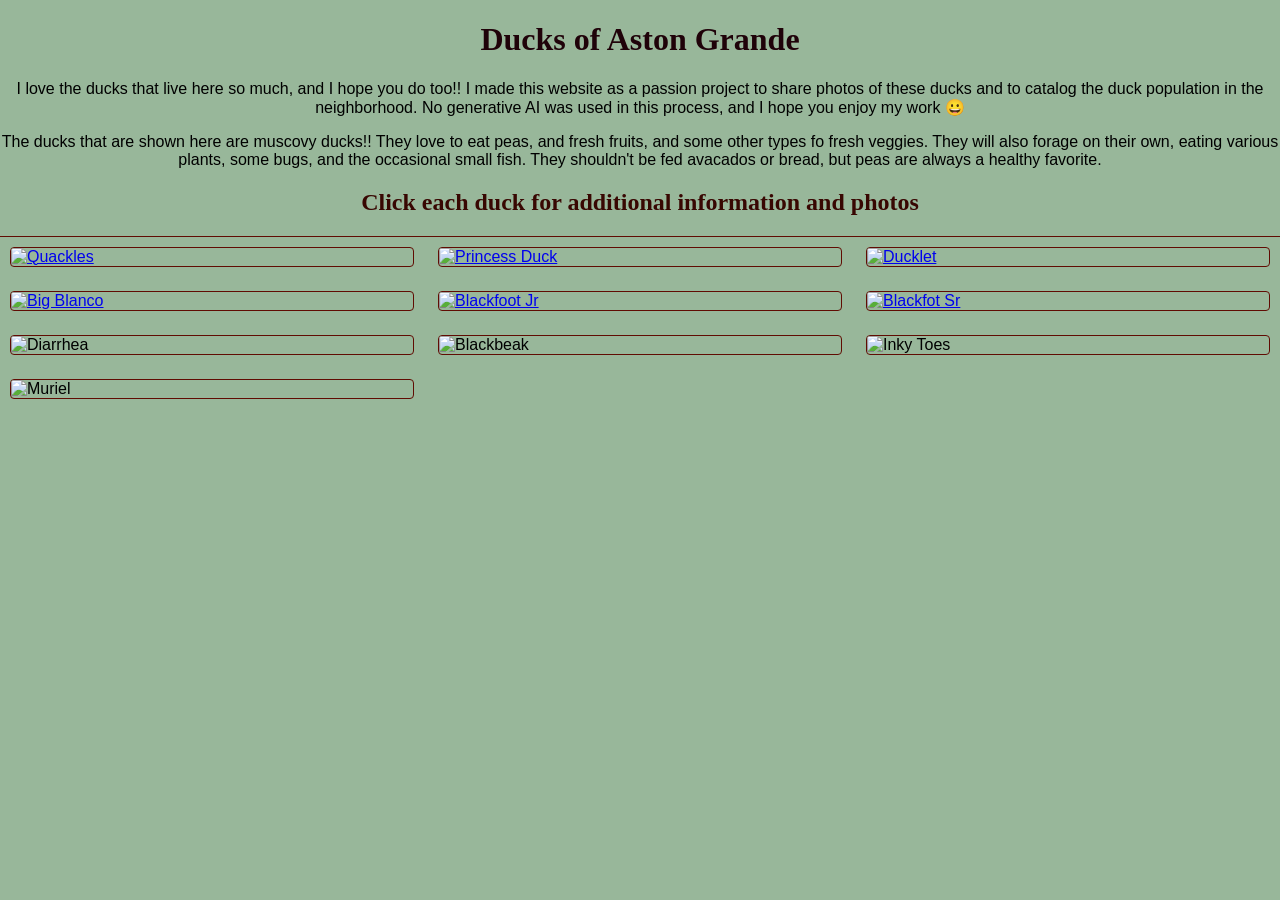
==== index.html @ 5681e24b "Add files via upload" ====
<!DOCTYPE html>
<html lang="en">

<head>
    <meta charset="UTF-8">
    <meta name="viewport" content="width=device-width, initial-scale=1.0">
    <title>Ducks of Aston Grande</title>
    <link rel="stylesheet"  href="styles.css">
</head>

<body>
    <header class="siteHeader">
        <h1>Ducks of Aston Grande</h1>
        <p>I love the ducks that live here so much, and I hope you do too!! 
            I made this website as a passion project to share photos of these ducks and to catalog the duck population in the neighborhood.
            No generative AI was used in this process, and I hope you enjoy my work &#128512</p>
        <p>The ducks that are shown here are muscovy ducks!! 
            They love to eat peas, and fresh fruits, and some other types fo fresh veggies. 
            They will also forage on their own, eating various plants, some bugs, and the occasional small fish. 
            They shouldn't be fed avacados or bread, but peas are always a healthy favorite. </p>
        <h2>Click each duck for additional information and photos</h2>
    </header>

    <div class = "gridd">
        <a class="frontImage" href="ducks/Quackles.html">
            <img src="frontImages/Quackles.jpg" alt="Quackles">
            <div class="caption">Quackles!!</div>
        </a>
        <a class="frontImage" href="ducks/PrincessDuck.html">
            <img src="frontImages/PrincessDuck.jpg" alt="Princess Duck">
            <div class="caption">Princess Duck!!!</div>
        </a>
        <a class="frontImage" href="ducks/Ducklet.html">
            <img src="frontImages/Ducklet.jpg" alt="Ducklet">
            <div class="caption">Little White Girl!! The Ducklet!!</div>
        </a>
        <a class="frontImage" href="ducks/BigBlanco.html">
            <img src="frontImages/BigBlanco.jpg" alt="Big Blanco">
            <div class="caption">Big Blanco!</div>
        </a>
        <a class="frontImage" href="ducks/BlackfootJr.html">
            <img src="frontImages/BlackfootJr.jpg" alt="Blackfoot Jr">
            <div class="caption">Blackfoot Jr!</div>
        </a>
        <a class="frontImage" href="ducks/BlackfootSr.html">
            <img src="frontImages/BlackfootSr.jpg" alt="Blackfot Sr">
            <div class="caption">Blackfoot Sr my beloved baby!!!!</div>
        </a>
        <a class="frontImage">
            <img src="frontImages/Diarrhea.jpg" alt="Diarrhea">
            <div class="caption">Diarrhea!!</div>
        </a>
        <a class="frontImage">
            <img src="frontImages/BlackBeak.jpg" alt="Blackbeak">
            <div class="caption">Blackbeak!!!!</div>
        </a>
        <a class="frontImage">
            <img src="frontImages/InkyToes.jpg" alt="Inky Toes">
            <div class="caption">Inky Toes</div>
        </a>
        <a class="frontImage">
            <img src="frontImages/Muriel.jpg" alt="Muriel">
            <div class="caption">Muriel</div>
        </a>
    </div>


</body>
</html>
---- styles.css ----
/* ---------- main page body and headers styles :) -----*/
body{
    margin: 0;
    background-color: #98b79a; 
    font-family: 'Tahoma', sans-serif;
}

.siteHeader{
    text-align: center;
    border-bottom: 1px solid #600c03;

}

/* grid style */
.gridd{
    display: grid;
    grid-template-columns: repeat(auto-fit, minmax(300px, 1fr));
    gap: 1.5rem 1.5rem;
    padding: 10px;
}

/* grid item style */
.frontImage{
    position: relative;
    overflow: hidden;
    border: 1px solid #600c03;
    border-radius: 4px;
}
.frontImage img {
    width: 100%;
    height: auto;
    display: block;
}
/* caption style */
.caption{
    position:absolute;
    bottom: 0;
    left: 0;
    right:0;
    background-color:#ffdcee;
    border: 1px solid #600c03;
    color: #011005;
    padding: 10px;
    transform: translateY(100%);
    transition: transform 0.3s ease
}
/*captions for hovering*/
.frontImage:hover .caption {
    transform: translateY(0);
}
/*----------------Gallery pages-----------------*/
.galleryImage{
    position: relative;
    overflow: hidden;
    border: 1px solid #600c03;
    border-radius: 4px;
} 
.galleryImage img {
    width: 100%;
    height: auto;
    display: block;
}
.description{
    font-family: Georgia, 'Times New Roman', Times, serif;
    margin-left: 1rem;
    color:#1f0209;
}
.subSiteHeader{
    text-align: right;
    color:#1f0209;
}
.buttonGridd{
    display: grid;
    grid-template-columns: repeat(auto-fit, minmax(30px, 200px));
    gap: 1.5rem 1.5rem;
    padding: 10px;
}
.home-button {
    display: inline-block;
    padding: 10px 20px;
    background-color: #ffdcee;
    color: #1f0209;
    border: 1px solid #600c03;
    text-align: center;
    text-decoration: none;
    border-radius: 5px;
}



/* heading styles */
h1{
    font-family: 'Georgia', serif; 
    text-align: center;
    color: #1f0209;
}
h2{
    font-family: 'Georgia', serif; 
    text-align: center;
    color:#380702
}
h3{
    font-family: 'Georgia', serif; 
    text-align: center;
}
h4{
    font-family: 'Georgia', serif; 
    text-align: center;
}
h5{
    font-family: 'Georgia', serif; 
    text-align: center;
}
h6{
    font-family: 'Georgia', serif; 
    text-align: center;
}
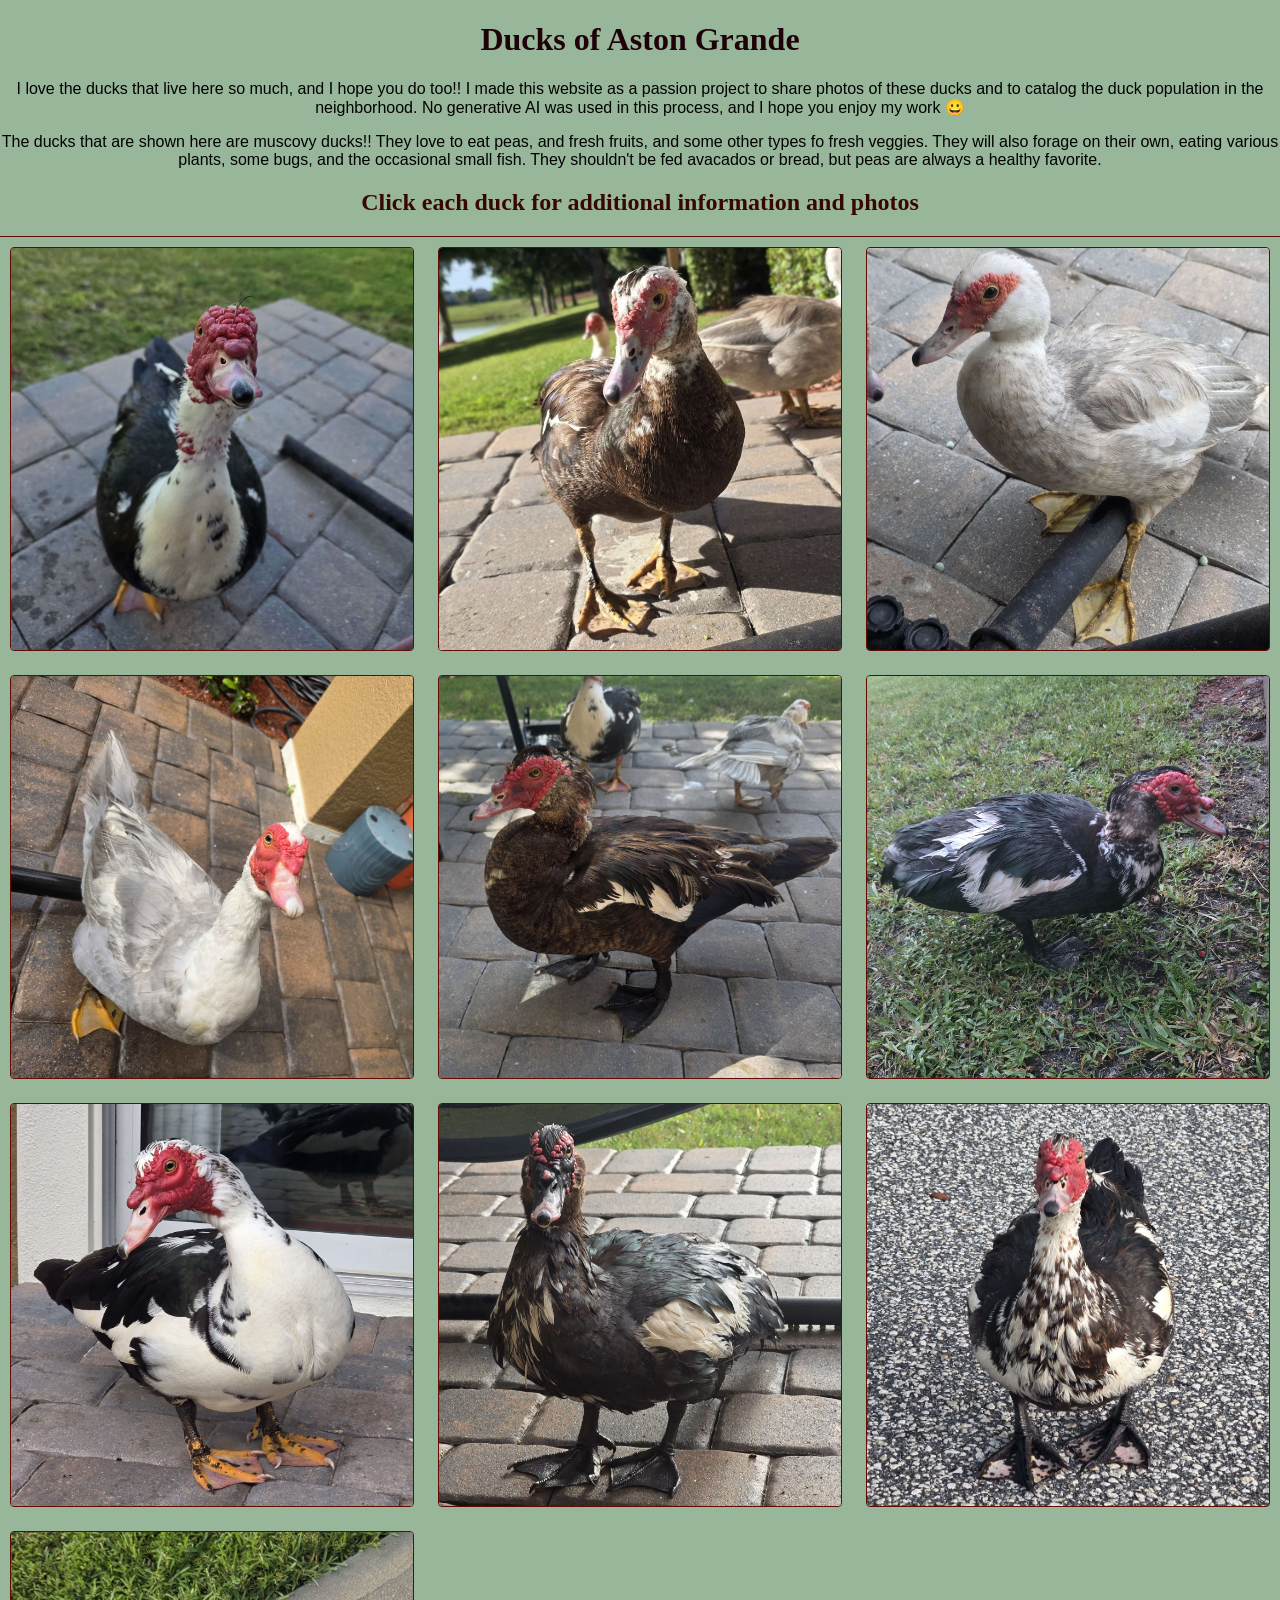
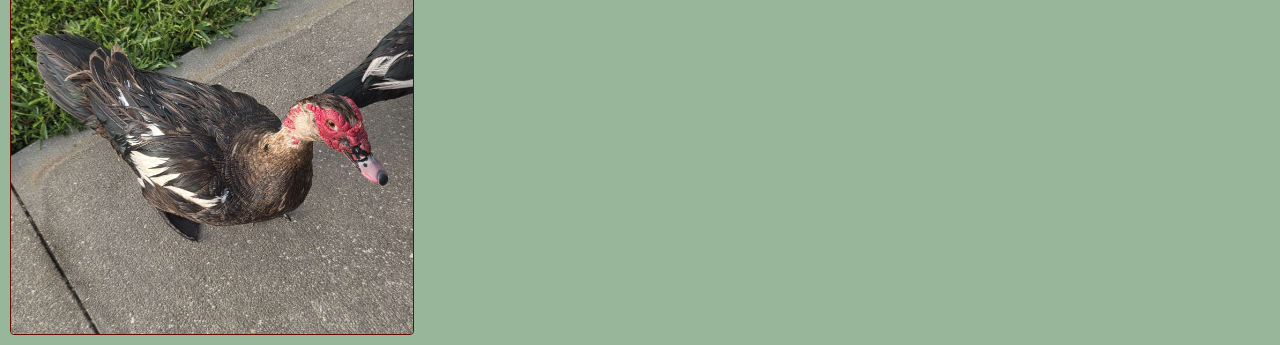
==== commit a6168def: "Update index.html" ====
--- a/index.html
+++ b/index.html
@@ -54,7 +54,7 @@
             <img src="frontImages/BlackBeak.jpg" alt="Blackbeak">
             <div class="caption">Blackbeak!!!!</div>
         </a>
-        <a class="frontImage">
+        <a class="frontImage" href="ducks/InkyToes.html">
             <img src="frontImages/InkyToes.jpg" alt="Inky Toes">
             <div class="caption">Inky Toes</div>
         </a>
--- a/styles.css
+++ b/styles.css
@@ -14,7 +14,7 @@
 /* grid style */
 .gridd{
     display: grid;
-    grid-template-columns: repeat(auto-fit, minmax(300px, 1fr));
+    grid-template-columns: repeat(auto-fit, minmax(350px, 1fr));
     gap: 1.5rem 1.5rem;
     padding: 10px;
 }
@@ -49,6 +49,13 @@
     transform: translateY(0);
 }
 /*----------------Gallery pages-----------------*/
+.galleryGridd{
+    display: grid;
+    grid-template-columns: repeat(auto-fit, minmax(400px, 1fr));
+    gap: 1.5rem 1.5rem;
+    padding: 10px;
+}
+
 .galleryImage{
     position: relative;
     overflow: hidden;
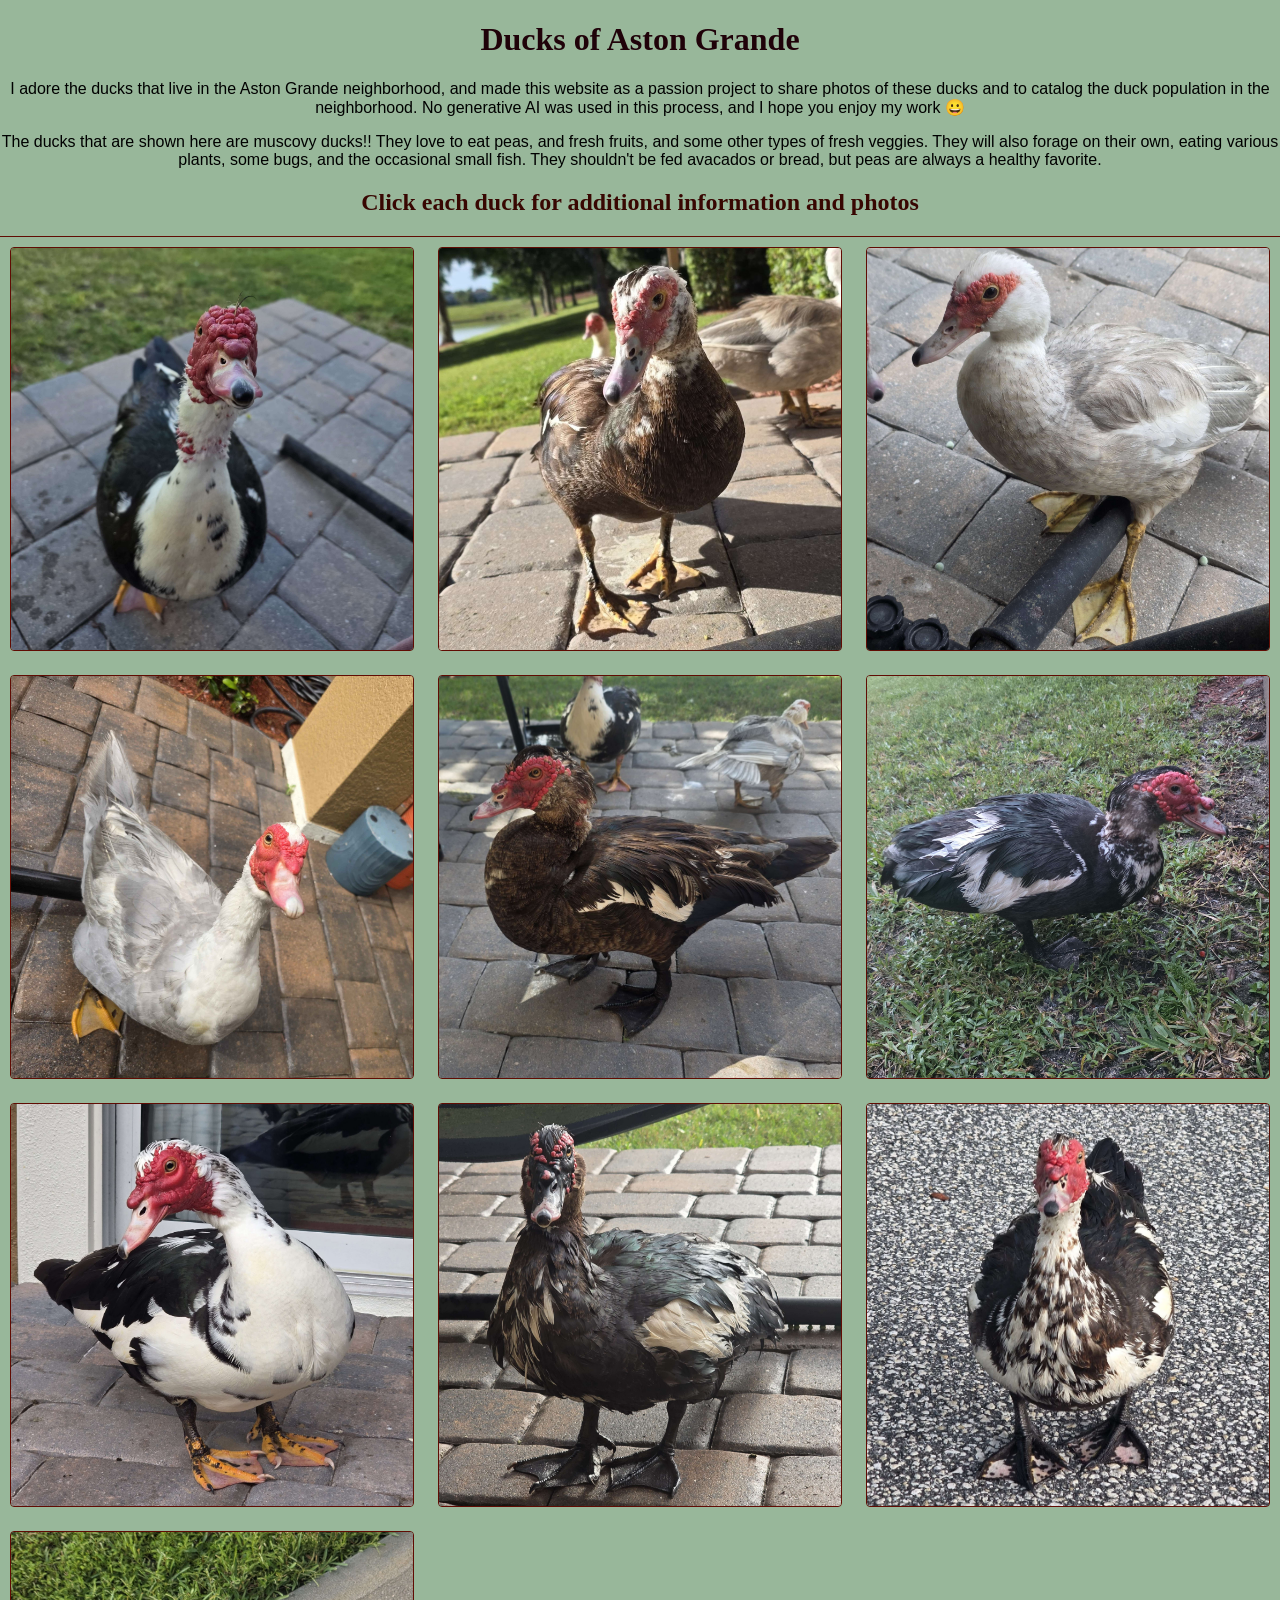
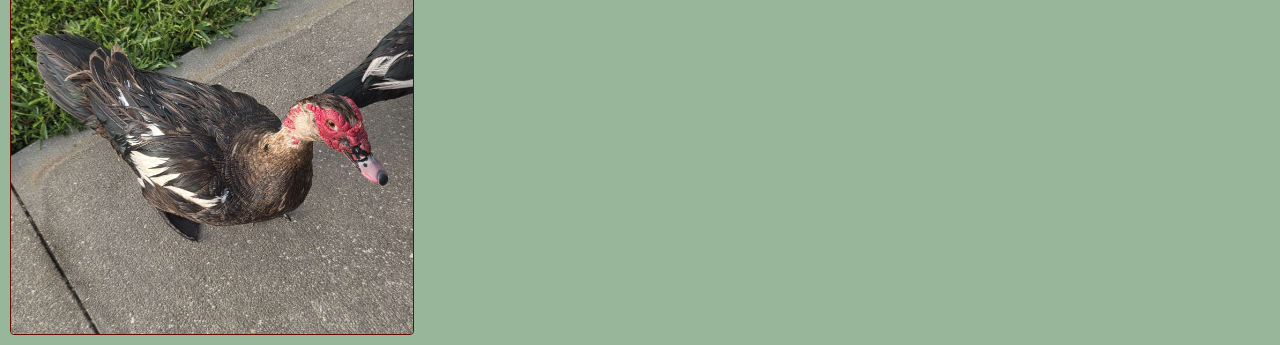
==== commit 71f241ab: "Update index.html" ====
--- a/index.html
+++ b/index.html
@@ -11,11 +11,10 @@
 <body>
     <header class="siteHeader">
         <h1>Ducks of Aston Grande</h1>
-        <p>I love the ducks that live here so much, and I hope you do too!! 
-            I made this website as a passion project to share photos of these ducks and to catalog the duck population in the neighborhood.
+        <p> I adore the ducks that live in the Aston Grande neighborhood, and made this website as a passion project to share photos of these ducks and to catalog the duck population in the neighborhood.
             No generative AI was used in this process, and I hope you enjoy my work &#128512</p>
         <p>The ducks that are shown here are muscovy ducks!! 
-            They love to eat peas, and fresh fruits, and some other types fo fresh veggies. 
+            They love to eat peas, and fresh fruits, and some other types of fresh veggies. 
             They will also forage on their own, eating various plants, some bugs, and the occasional small fish. 
             They shouldn't be fed avacados or bread, but peas are always a healthy favorite. </p>
         <h2>Click each duck for additional information and photos</h2>
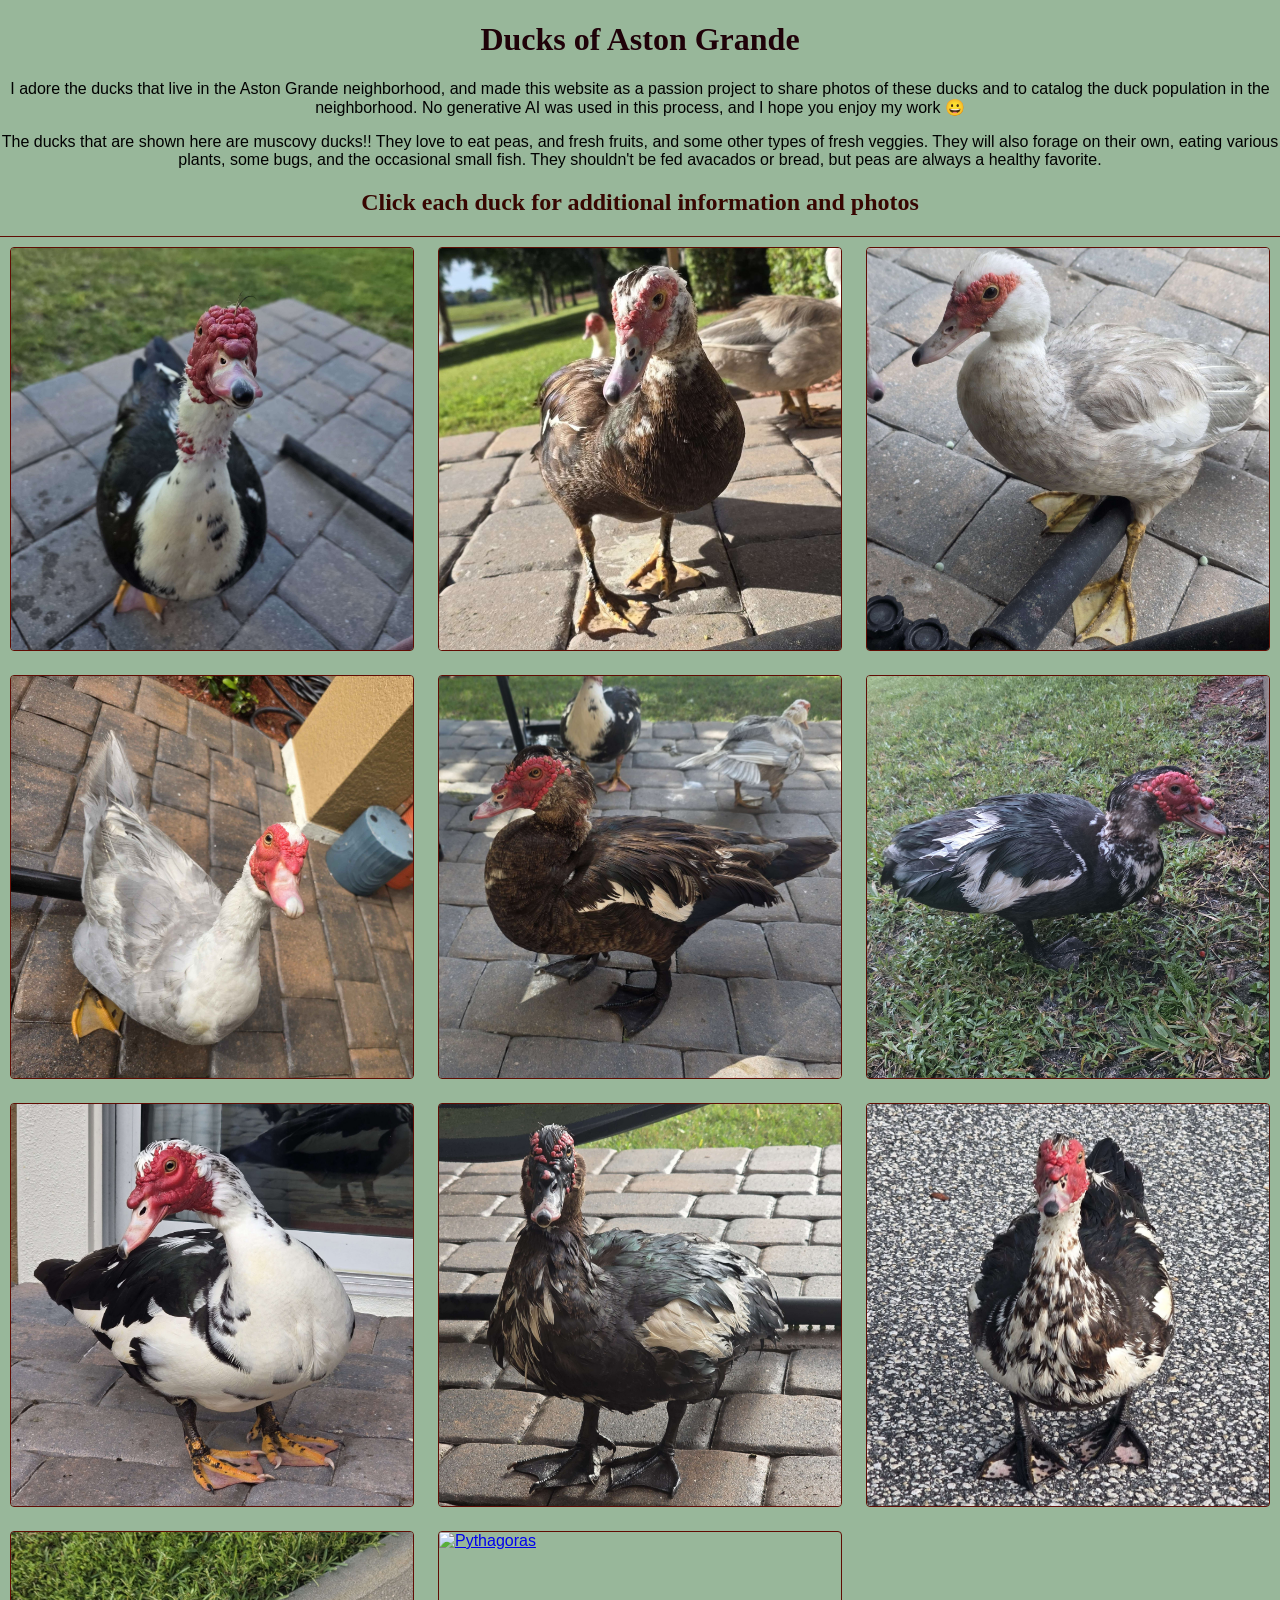
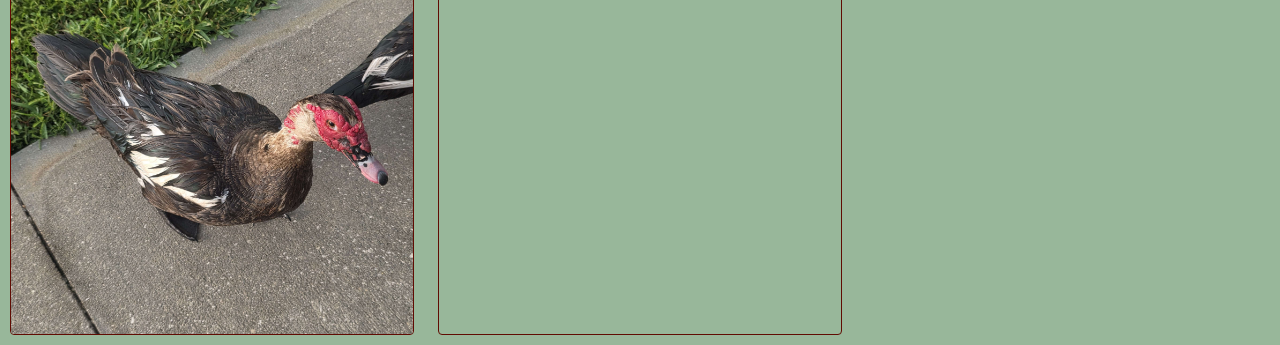
==== commit ba0fee16: "Update index.html" ====
--- a/index.html
+++ b/index.html
@@ -61,6 +61,10 @@
             <img src="frontImages/Muriel.jpg" alt="Muriel">
             <div class="caption">Muriel</div>
         </a>
+        <a class="frontImage" href="ducks/Pythagoras.html">
+            <img src="frontImages/Pythagoras.jpg" alt="Pythagoras">
+            <div class="caption">Pythagoras</div>
+        </a>
     </div>
 
 
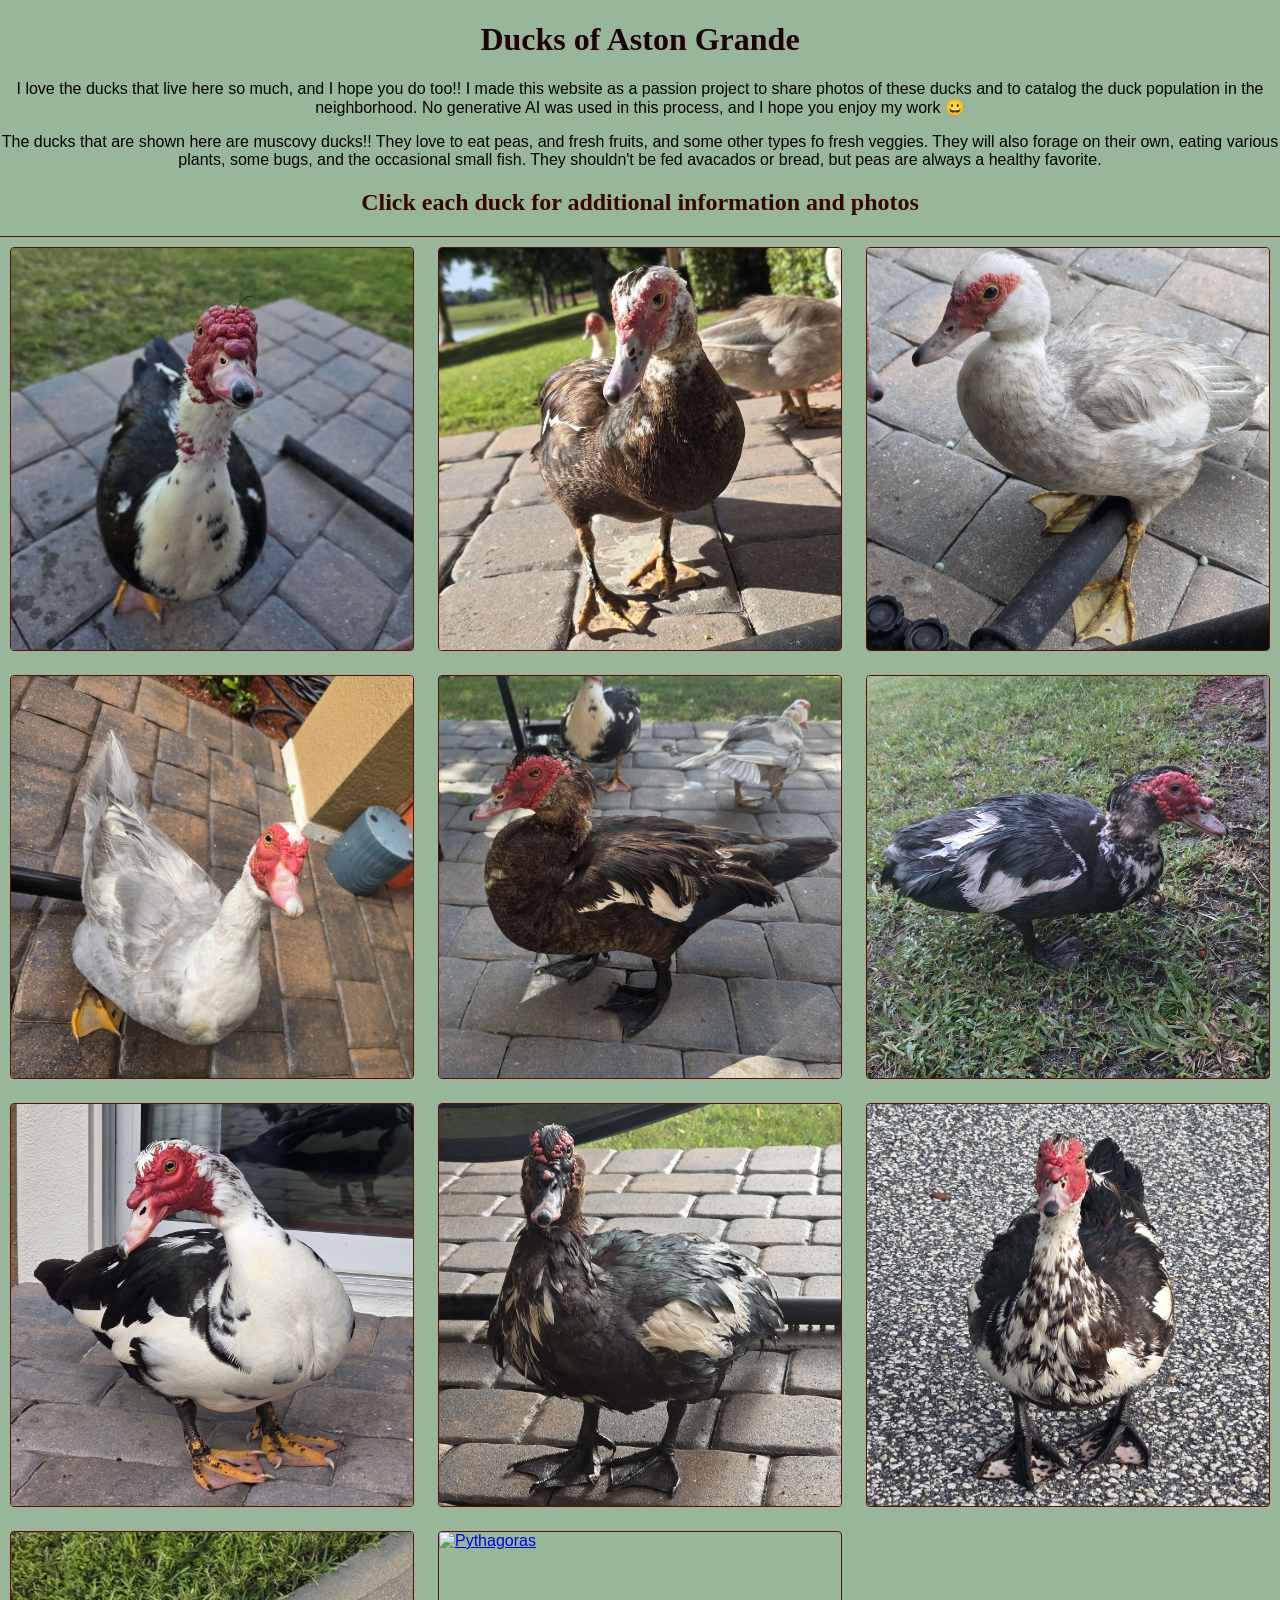
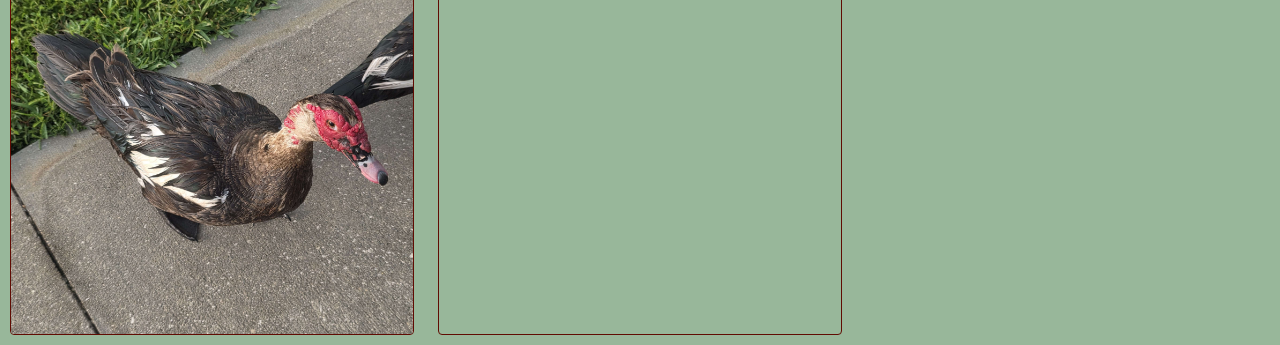
==== commit eabcbacc: "Add files via upload" ====
--- a/index.html
+++ b/index.html
@@ -11,10 +11,11 @@
 <body>
     <header class="siteHeader">
         <h1>Ducks of Aston Grande</h1>
-        <p> I adore the ducks that live in the Aston Grande neighborhood, and made this website as a passion project to share photos of these ducks and to catalog the duck population in the neighborhood.
+        <p>I love the ducks that live here so much, and I hope you do too!! 
+            I made this website as a passion project to share photos of these ducks and to catalog the duck population in the neighborhood.
             No generative AI was used in this process, and I hope you enjoy my work &#128512</p>
         <p>The ducks that are shown here are muscovy ducks!! 
-            They love to eat peas, and fresh fruits, and some other types of fresh veggies. 
+            They love to eat peas, and fresh fruits, and some other types fo fresh veggies. 
             They will also forage on their own, eating various plants, some bugs, and the occasional small fish. 
             They shouldn't be fed avacados or bread, but peas are always a healthy favorite. </p>
         <h2>Click each duck for additional information and photos</h2>
@@ -57,7 +58,7 @@
             <img src="frontImages/InkyToes.jpg" alt="Inky Toes">
             <div class="caption">Inky Toes</div>
         </a>
-        <a class="frontImage">
+        <a class="frontImage" href="ducks/Muriel.html">
             <img src="frontImages/Muriel.jpg" alt="Muriel">
             <div class="caption">Muriel</div>
         </a>
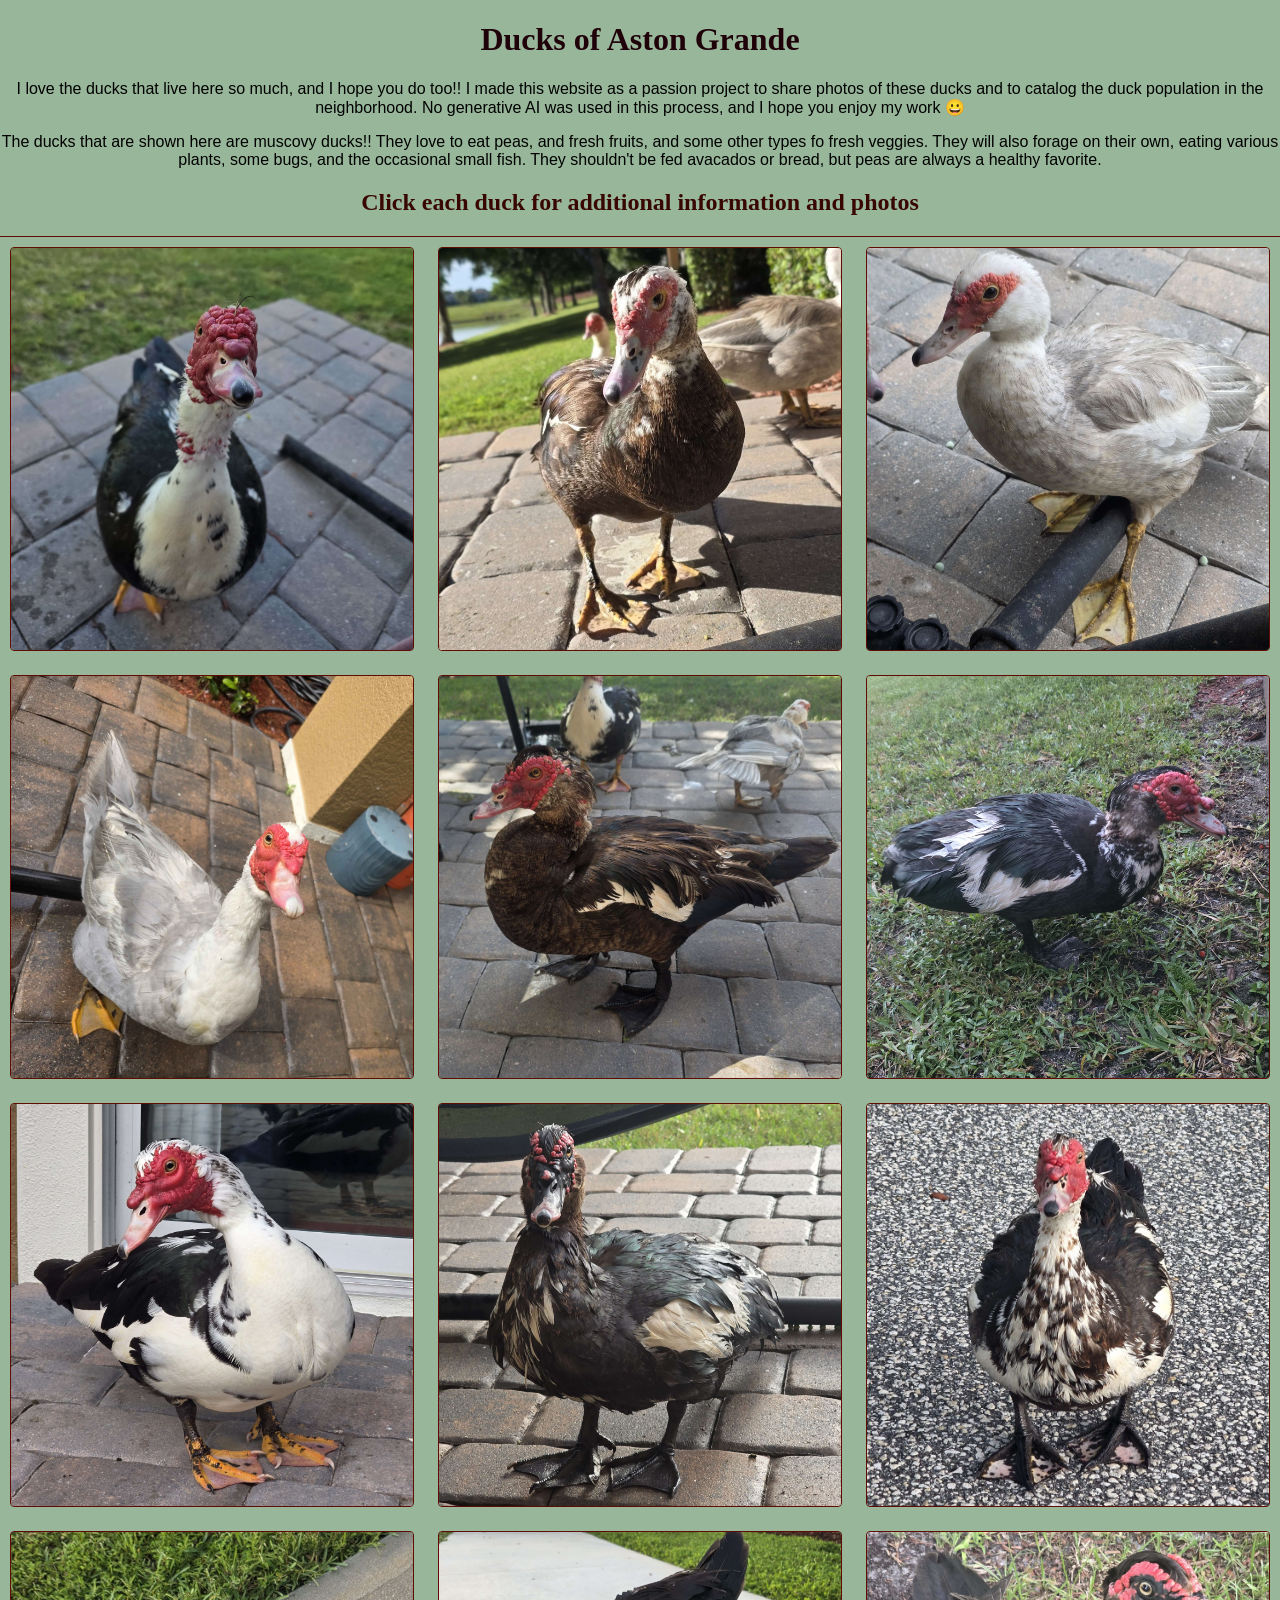
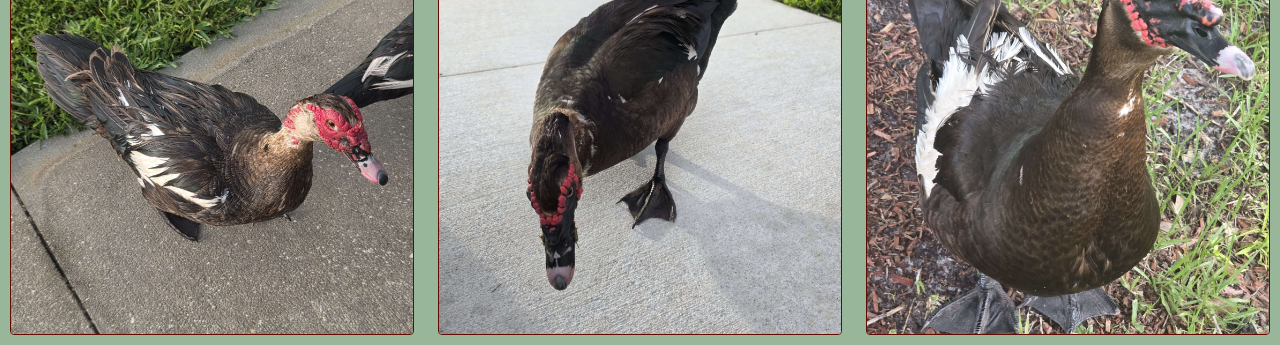
==== commit 6f0f2c01: "Add files via upload" ====
--- a/index.html
+++ b/index.html
@@ -66,6 +66,10 @@
             <img src="frontImages/Pythagoras.jpg" alt="Pythagoras">
             <div class="caption">Pythagoras</div>
         </a>
+        <a class="frontImage" >
+            <img src="frontImages/Lucio.jpg" alt="Lucio">
+            <div class="caption">Lucio</div>
+        </a>
     </div>
 
 
